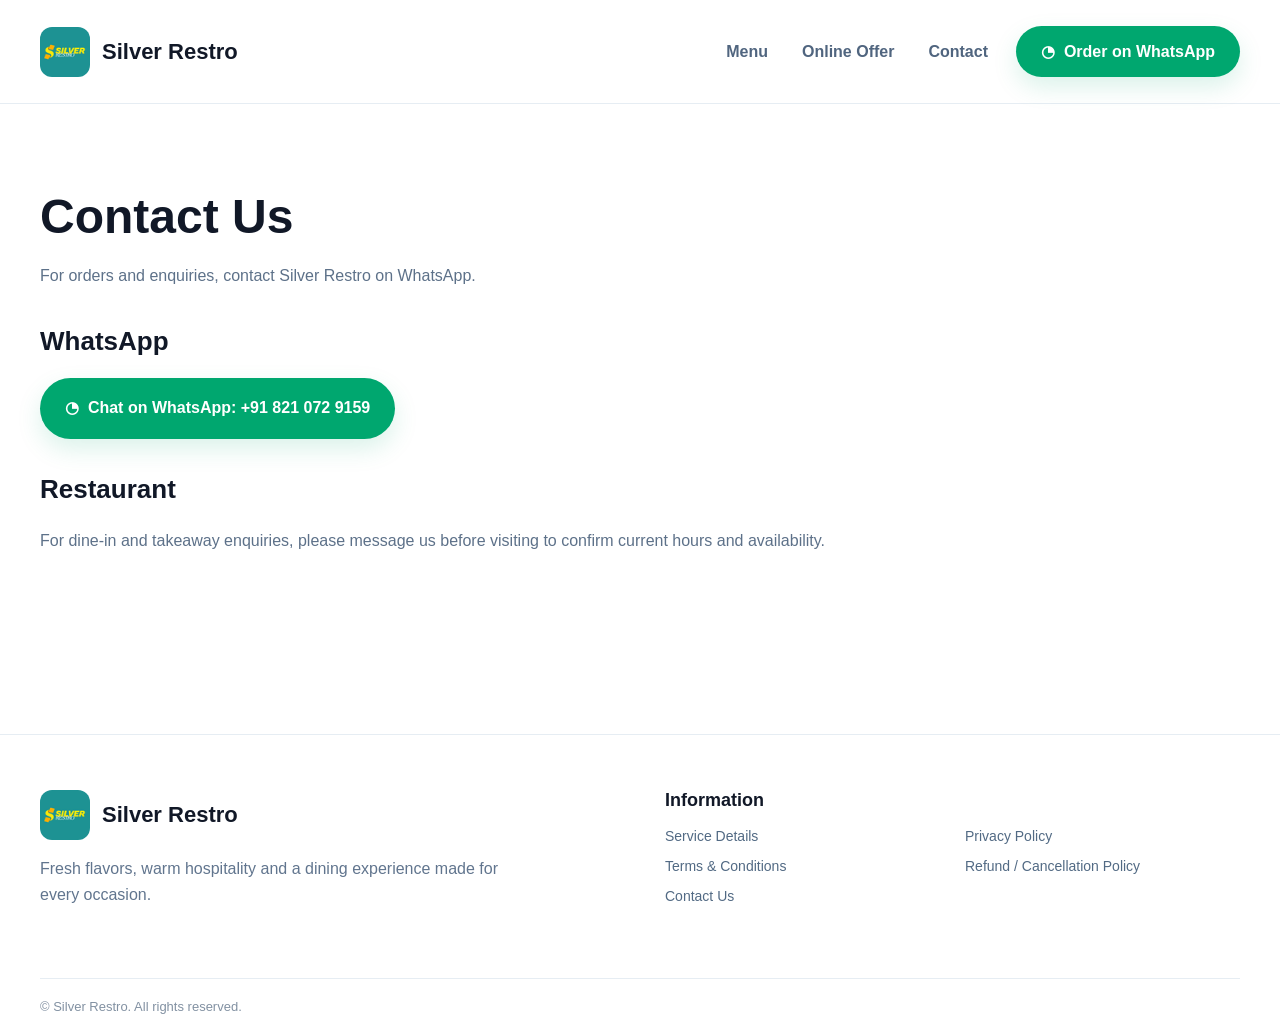
==== contact.html @ 43b251bc "Add files via upload" ====
<!DOCTYPE html><html lang="en"><head><meta charset="UTF-8"><meta name="viewport" content="width=device-width,initial-scale=1"><title>Contact Us | Silver Restro</title><link rel="icon" href="assets/logo.png"><link rel="stylesheet" href="style.css"></head><body><header class="header"><div class="container nav"><a class="brand" href="index.html"><img src="assets/logo.png" alt="Silver Restro"><span>Silver Restro</span></a><nav><a href="index.html#menu">Menu</a><a href="index.html#offer">Online Offer</a><a href="contact.html">Contact</a></nav><a class="btn wa" href="https://wa.me/918210729159" target="_blank" rel="noopener">◔ &nbsp;Order on WhatsApp</a></div></header><main class="page"><div class="container"><h1>Contact Us</h1><p>For orders and enquiries, contact Silver Restro on WhatsApp.</p>
<h2>WhatsApp</h2><p><a class="btn wa" href="https://wa.me/918210729159" target="_blank" rel="noopener">◔ &nbsp;Chat on WhatsApp: +91 821 072 9159</a></p>
<h2>Restaurant</h2><p>For dine-in and takeaway enquiries, please message us before visiting to confirm current hours and availability.</p></div></main><footer><div class="container footer-top"><div><a class="brand" href="index.html"><img src="assets/logo.png" alt=""><span>Silver Restro</span></a><p>Fresh flavors, warm hospitality and a dining experience made for every occasion.</p></div><div class="footer-links"><h4>Information</h4><a href="service-details.html">Service Details</a><a href="privacy-policy.html">Privacy Policy</a><a href="terms-conditions.html">Terms &amp; Conditions</a><a href="refund-policy.html">Refund / Cancellation Policy</a><a href="contact.html">Contact Us</a></div></div><div class="container copyright">© <span id="year"></span> Silver Restro. All rights reserved.</div></footer><script src="script.js"></script></body></html>
---- style.css ----
*{box-sizing:border-box}:root{--ink:#071023;--muted:#61758e;--green:#00a76f;--green2:#008e60;--orange:#f18a00;--line:#e6edf3;--soft:#f7fafc}html{scroll-behavior:smooth}body{margin:0;color:#111827;font-family:"DM Sans",sans-serif;background:#fff}a{text-decoration:none;color:inherit}.container{width:min(1200px,calc(100% - 40px));margin:auto}.header{height:104px;border-bottom:1px solid var(--line);background:#fff;display:flex;align-items:center}.nav{display:flex;align-items:center;gap:28px}.brand{display:flex;align-items:center;gap:12px;font-family:Manrope,sans-serif;font-weight:800;font-size:22px}.brand img{width:50px;height:50px;object-fit:cover;border-radius:12px}.nav nav{display:flex;gap:34px;margin-left:auto}.nav nav a{font-weight:600;color:#50657f}.btn{display:inline-flex;align-items:center;justify-content:center;border-radius:999px;padding:16px 25px;font-weight:700;transition:.2s}.btn:hover{transform:translateY(-2px)}.dark{background:var(--ink);color:#fff}.wa{background:var(--green);color:#fff;box-shadow:0 10px 25px #00a76f25}.hero{padding:105px 0}.hero-grid{display:grid;grid-template-columns:1fr 1fr;gap:70px;align-items:center}.rating{display:inline-flex;gap:9px;align-items:center;padding:9px 17px;background:#f5f8fb;border:1px solid #dfe7ef;border-radius:999px;color:#f39a00;font-weight:700}.rating span{color:#405773}.hero h1{font:800 72px/1.05 Manrope,sans-serif;letter-spacing:-3px;margin:27px 0 22px}.lead{font-size:20px;line-height:1.7;color:var(--muted);max-width:610px}.actions{display:flex;gap:15px;margin:34px 0}.services{display:flex;flex-wrap:wrap;gap:16px 24px;color:#637b95}.services .green{color:#008e60}.services .orange{color:#e17c00}.hero-photo{position:relative;padding-bottom:35px}.hero-photo>img{width:100%;height:510px;display:block;object-fit:cover;border-radius:28px;box-shadow:0 20px 45px #15284018}.fresh{position:absolute;bottom:0;left:-25px;background:#fff;border:1px solid var(--line);box-shadow:0 14px 30px #15284020;border-radius:20px;padding:18px 23px;display:flex;gap:13px;align-items:center}.fresh>b{width:45px;height:45px;border-radius:50%;display:grid;place-items:center;background:#d7f8ea;font-size:22px}.fresh strong,.fresh small{display:block}.fresh small{color:#7890aa;margin-top:4px}.offer{padding:30px 0 95px}.offer-card{background:#effbf7;border:1px solid #d5f0e5;border-radius:28px;padding:55px;display:grid;grid-template-columns:1.15fr 1fr;gap:55px}.badge{display:inline-block;color:#008e60;background:#d9f7eb;border-radius:999px;padding:8px 14px;font-size:12px;font-weight:800;letter-spacing:1.5px}.offer h2{font:800 44px/1.15 Manrope,sans-serif;margin:18px 0}.offer h2 em{font-style:normal;color:var(--green)}.offer p{color:var(--muted);line-height:1.7;font-size:17px;max-width:600px}.available{margin-top:18px;color:#008e60;font-weight:700}.offer-stats{display:grid;grid-template-columns:1fr 1fr;gap:15px}.offer-stats>div{background:#fff;border:1px solid #dcefe8;border-radius:18px;padding:22px}.offer-stats b{font:800 30px Manrope,sans-serif;display:block}.offer-stats span{font-size:11px;font-weight:800;letter-spacing:1.2px;color:#50657f}.offer-stats small{display:block;color:#8193a7;margin-top:8px}.menu-section{background:var(--soft);padding:95px 0}.heading{text-align:center;max-width:700px;margin:0 auto 45px}.heading>span,.contact-card>div>span{color:var(--green);font-size:12px;font-weight:800;letter-spacing:2px}.heading h2,.contact h2{font:800 40px Manrope,sans-serif;margin:12px 0}.heading p,.contact p{color:var(--muted);line-height:1.6}.menu-grid{display:grid;grid-template-columns:repeat(3,1fr);gap:22px}.dish{background:#fff;border:1px solid #e3eaf0;border-radius:22px;overflow:hidden;box-shadow:0 8px 25px #15284008}.dish>img{width:100%;height:230px;object-fit:cover;display:block}.dish-body{padding:21px}.tags{display:flex;gap:7px;flex-wrap:wrap}.tags span,.tags i{font-style:normal;font-size:10px;font-weight:800;letter-spacing:.8px;border-radius:999px;padding:6px 9px;background:#edf3f7;color:#50657f}.tags i{background:#d9f7eb;color:#008e60}.dish h3{font:700 22px Manrope,sans-serif;margin:15px 0 6px;display:inline-block}.dish-body>strong{float:right;margin-top:16px;font-size:19px}.dish p{clear:both;color:var(--muted);line-height:1.55;margin:10px 0 0}.menu-order{text-align:center;margin-top:35px}.contact{padding:90px 0}.contact-card{background:#f0fbf7;border:1px solid #d7f0e6;border-radius:28px;padding:48px;display:flex;align-items:center;justify-content:space-between;gap:30px}.contact h2{margin:10px 0}.contact p{margin:7px 0}.contact-card .btn{white-space:nowrap}footer{border-top:1px solid var(--line);background:#fff}.footer-top{display:grid;grid-template-columns:1fr 1fr;gap:50px;padding:55px 0}.footer-top p{color:var(--muted);max-width:480px;line-height:1.6}.footer-links{display:grid;grid-template-columns:1fr 1fr;align-content:start;gap:14px 25px}.footer-links h4{grid-column:1/-1;margin:0 0 3px;font:700 18px Manrope,sans-serif}.footer-links a{color:#526a84;font-size:14px}.copyright{border-top:1px solid var(--line);padding:20px 0;color:#8291a2;font-size:13px}.page{padding:85px 0;min-height:70vh}.page h1{font:800 48px Manrope,sans-serif;margin:0 0 18px}.page h2{font:700 26px Manrope,sans-serif;margin-top:35px}.page p,.page li{color:#5d7189;line-height:1.8}.hamburger{display:none;border:0;background:none;font-size:25px}
@media(max-width:900px){.nav nav,.nav>.btn{display:none}.hamburger{display:block;margin-left:auto}.hero{padding:65px 0}.hero-grid{grid-template-columns:1fr;gap:45px}.hero h1{font-size:58px}.hero-photo>img{height:420px}.offer-card{grid-template-columns:1fr;padding:38px}.menu-grid{grid-template-columns:1fr 1fr}.footer-top{grid-template-columns:1fr}}
@media(max-width:600px){.container{width:calc(100% - 30px)}.header{height:82px}.brand{font-size:19px}.brand img{width:43px;height:43px}.hero h1{font-size:45px;letter-spacing:-2px}.lead{font-size:17px}.actions{flex-direction:column}.actions .btn{width:100%}.hero-photo>img{height:330px;border-radius:21px}.fresh{left:10px;right:10px}.offer{padding-bottom:65px}.offer-card{padding:28px 22px}.offer h2{font-size:34px}.offer-stats{grid-template-columns:1fr 1fr}.menu-grid{grid-template-columns:1fr}.dish>img{height:245px}.heading h2,.contact h2{font-size:31px}.contact-card{padding:30px 23px;display:block}.contact-card .btn{width:100%;margin-top:20px}.footer-links{grid-template-columns:1fr}.footer-links h4{grid-column:auto}}
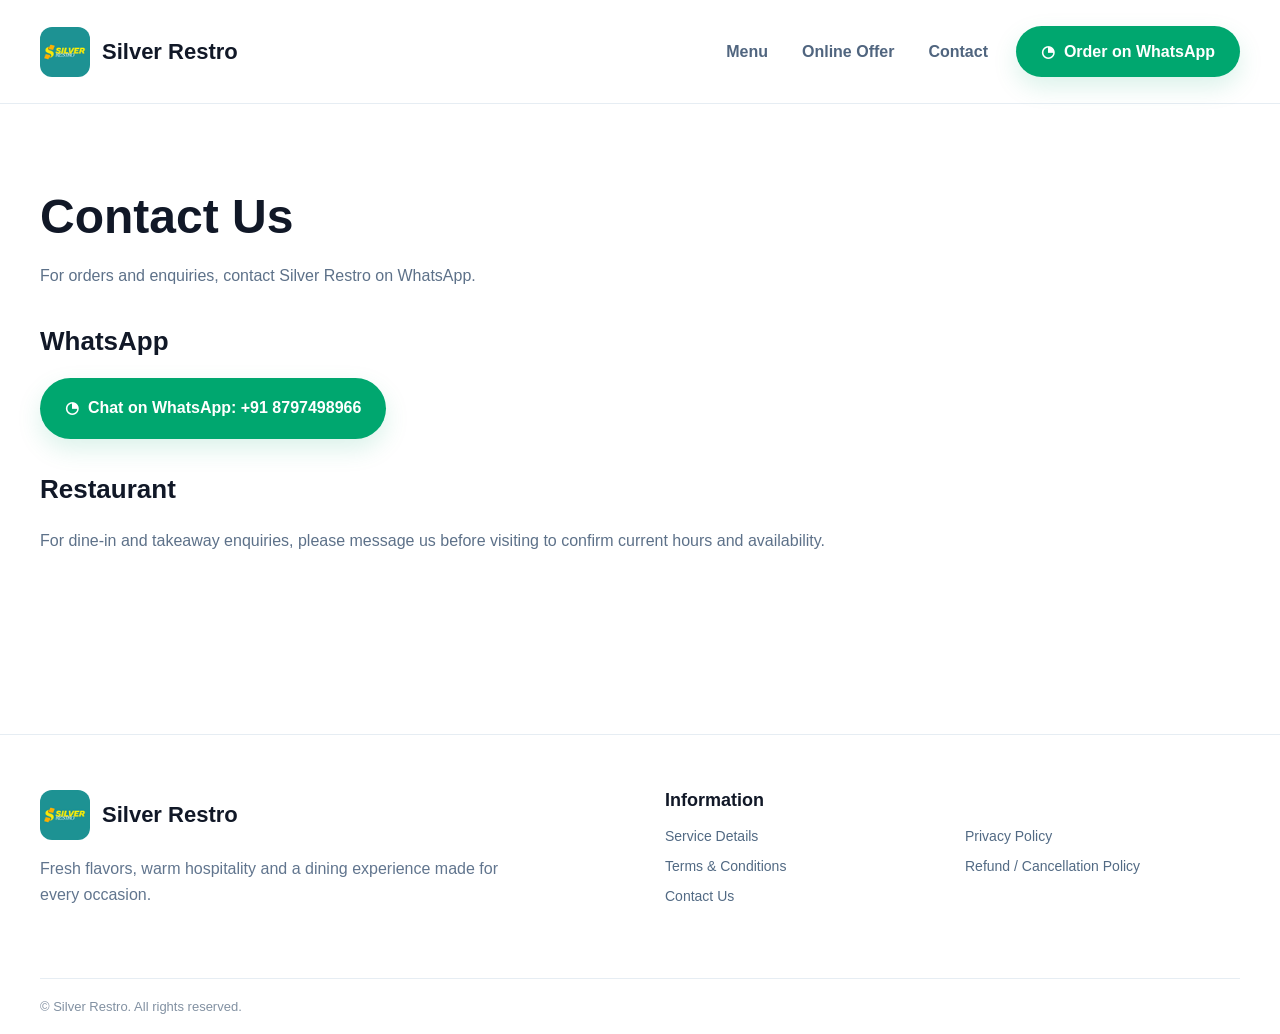
==== commit 0c394e8a: "Change WhatsApp number in contact.html Updated WhatsApp contact number for customer inquiries." ====
--- a/contact.html
+++ b/contact.html
@@ -1,3 +1,3 @@
-<!DOCTYPE html><html lang="en"><head><meta charset="UTF-8"><meta name="viewport" content="width=device-width,initial-scale=1"><title>Contact Us | Silver Restro</title><link rel="icon" href="assets/logo.png"><link rel="stylesheet" href="style.css"></head><body><header class="header"><div class="container nav"><a class="brand" href="index.html"><img src="assets/logo.png" alt="Silver Restro"><span>Silver Restro</span></a><nav><a href="index.html#menu">Menu</a><a href="index.html#offer">Online Offer</a><a href="contact.html">Contact</a></nav><a class="btn wa" href="https://wa.me/918210729159" target="_blank" rel="noopener">◔ &nbsp;Order on WhatsApp</a></div></header><main class="page"><div class="container"><h1>Contact Us</h1><p>For orders and enquiries, contact Silver Restro on WhatsApp.</p>
-<h2>WhatsApp</h2><p><a class="btn wa" href="https://wa.me/918210729159" target="_blank" rel="noopener">◔ &nbsp;Chat on WhatsApp: +91 821 072 9159</a></p>
-<h2>Restaurant</h2><p>For dine-in and takeaway enquiries, please message us before visiting to confirm current hours and availability.</p></div></main><footer><div class="container footer-top"><div><a class="brand" href="index.html"><img src="assets/logo.png" alt=""><span>Silver Restro</span></a><p>Fresh flavors, warm hospitality and a dining experience made for every occasion.</p></div><div class="footer-links"><h4>Information</h4><a href="service-details.html">Service Details</a><a href="privacy-policy.html">Privacy Policy</a><a href="terms-conditions.html">Terms &amp; Conditions</a><a href="refund-policy.html">Refund / Cancellation Policy</a><a href="contact.html">Contact Us</a></div></div><div class="container copyright">© <span id="year"></span> Silver Restro. All rights reserved.</div></footer><script src="script.js"></script></body></html>+<!DOCTYPE html><html lang="en"><head><meta charset="UTF-8"><meta name="viewport" content="width=device-width,initial-scale=1"><title>Contact Us | Silver Restro</title><link rel="icon" href="assets/logo.png"><link rel="stylesheet" href="style.css"></head><body><header class="header"><div class="container nav"><a class="brand" href="index.html"><img src="assets/logo.png" alt="Silver Restro"><span>Silver Restro</span></a><nav><a href="index.html#menu">Menu</a><a href="index.html#offer">Online Offer</a><a href="contact.html">Contact</a></nav><a class="btn wa" href="https://wa.me/918797498966" target="_blank" rel="noopener">◔ &nbsp;Order on WhatsApp</a></div></header><main class="page"><div class="container"><h1>Contact Us</h1><p>For orders and enquiries, contact Silver Restro on WhatsApp.</p>
+<h2>WhatsApp</h2><p><a class="btn wa" href="https://wa.me/918797498966" target="_blank" rel="noopener">◔ &nbsp;Chat on WhatsApp: +91 8797498966</a></p>
+<h2>Restaurant</h2><p>For dine-in and takeaway enquiries, please message us before visiting to confirm current hours and availability.</p></div></main><footer><div class="container footer-top"><div><a class="brand" href="index.html"><img src="assets/logo.png" alt=""><span>Silver Restro</span></a><p>Fresh flavors, warm hospitality and a dining experience made for every occasion.</p></div><div class="footer-links"><h4>Information</h4><a href="service-details.html">Service Details</a><a href="privacy-policy.html">Privacy Policy</a><a href="terms-conditions.html">Terms &amp; Conditions</a><a href="refund-policy.html">Refund / Cancellation Policy</a><a href="contact.html">Contact Us</a></div></div><div class="container copyright">© <span id="year"></span> Silver Restro. All rights reserved.</div></footer><script src="script.js"></script></body></html>
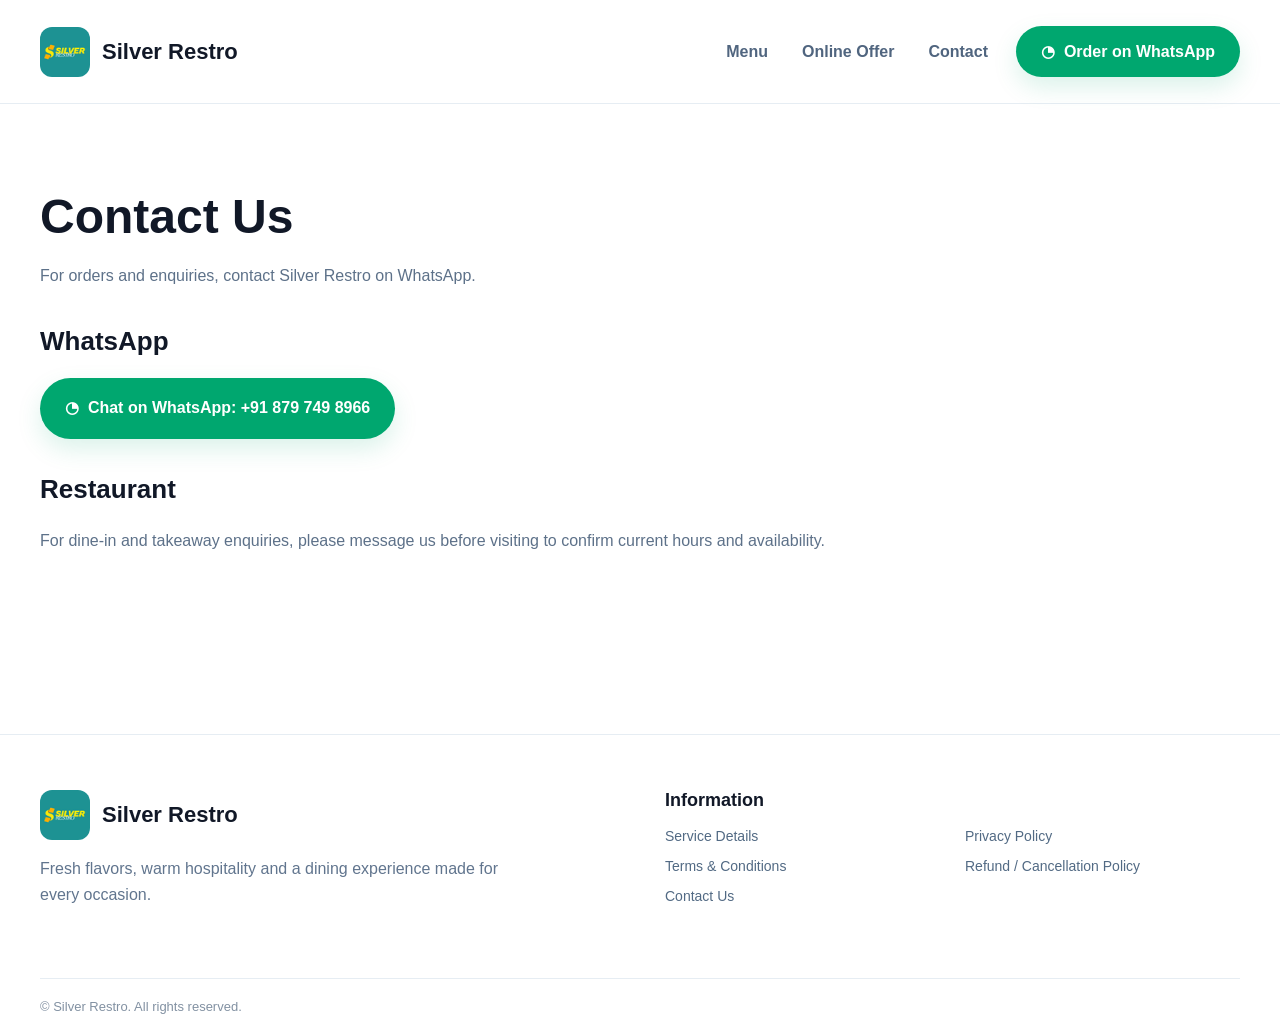
==== commit 87622c98: "Fix WhatsApp contact number formatting Updated WhatsApp contact number format in contact page." ====
--- a/contact.html
+++ b/contact.html
@@ -1,3 +1,3 @@
 <!DOCTYPE html><html lang="en"><head><meta charset="UTF-8"><meta name="viewport" content="width=device-width,initial-scale=1"><title>Contact Us | Silver Restro</title><link rel="icon" href="assets/logo.png"><link rel="stylesheet" href="style.css"></head><body><header class="header"><div class="container nav"><a class="brand" href="index.html"><img src="assets/logo.png" alt="Silver Restro"><span>Silver Restro</span></a><nav><a href="index.html#menu">Menu</a><a href="index.html#offer">Online Offer</a><a href="contact.html">Contact</a></nav><a class="btn wa" href="https://wa.me/918797498966" target="_blank" rel="noopener">◔ &nbsp;Order on WhatsApp</a></div></header><main class="page"><div class="container"><h1>Contact Us</h1><p>For orders and enquiries, contact Silver Restro on WhatsApp.</p>
-<h2>WhatsApp</h2><p><a class="btn wa" href="https://wa.me/918797498966" target="_blank" rel="noopener">◔ &nbsp;Chat on WhatsApp: +91 8797498966</a></p>
+<h2>WhatsApp</h2><p><a class="btn wa" href="https://wa.me/918797498966" target="_blank" rel="noopener">◔ &nbsp;Chat on WhatsApp: +91 879 749 8966</a></p>
 <h2>Restaurant</h2><p>For dine-in and takeaway enquiries, please message us before visiting to confirm current hours and availability.</p></div></main><footer><div class="container footer-top"><div><a class="brand" href="index.html"><img src="assets/logo.png" alt=""><span>Silver Restro</span></a><p>Fresh flavors, warm hospitality and a dining experience made for every occasion.</p></div><div class="footer-links"><h4>Information</h4><a href="service-details.html">Service Details</a><a href="privacy-policy.html">Privacy Policy</a><a href="terms-conditions.html">Terms &amp; Conditions</a><a href="refund-policy.html">Refund / Cancellation Policy</a><a href="contact.html">Contact Us</a></div></div><div class="container copyright">© <span id="year"></span> Silver Restro. All rights reserved.</div></footer><script src="script.js"></script></body></html>
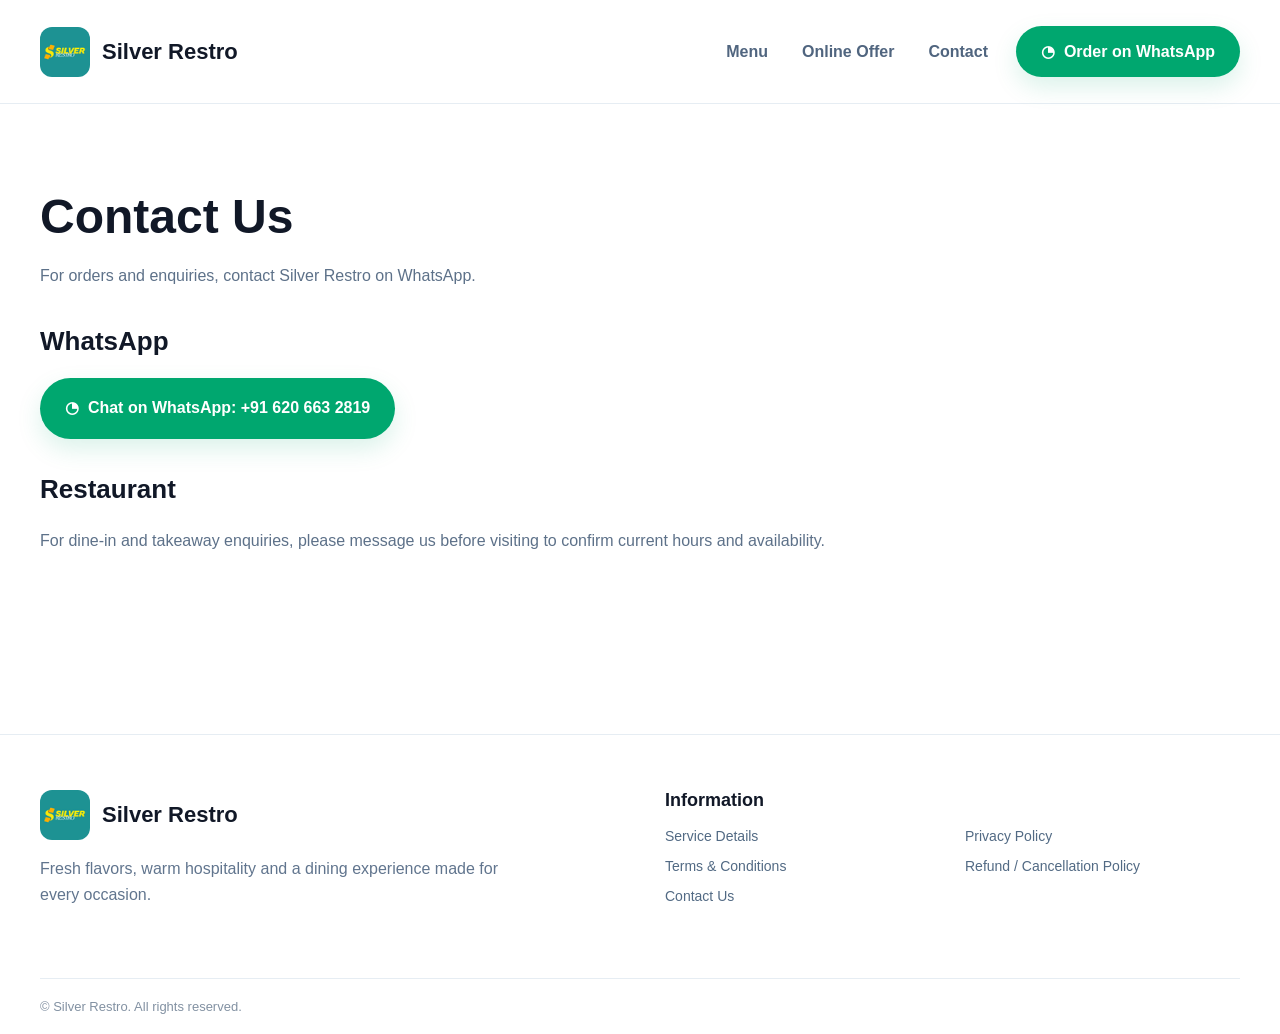
==== commit 84c3a474: "Update WhatsApp contact numbers in contact.html" ====
--- a/contact.html
+++ b/contact.html
@@ -1,3 +1,3 @@
-<!DOCTYPE html><html lang="en"><head><meta charset="UTF-8"><meta name="viewport" content="width=device-width,initial-scale=1"><title>Contact Us | Silver Restro</title><link rel="icon" href="assets/logo.png"><link rel="stylesheet" href="style.css"></head><body><header class="header"><div class="container nav"><a class="brand" href="index.html"><img src="assets/logo.png" alt="Silver Restro"><span>Silver Restro</span></a><nav><a href="index.html#menu">Menu</a><a href="index.html#offer">Online Offer</a><a href="contact.html">Contact</a></nav><a class="btn wa" href="https://wa.me/918797498966" target="_blank" rel="noopener">◔ &nbsp;Order on WhatsApp</a></div></header><main class="page"><div class="container"><h1>Contact Us</h1><p>For orders and enquiries, contact Silver Restro on WhatsApp.</p>
-<h2>WhatsApp</h2><p><a class="btn wa" href="https://wa.me/918797498966" target="_blank" rel="noopener">◔ &nbsp;Chat on WhatsApp: +91 879 749 8966</a></p>
+<!DOCTYPE html><html lang="en"><head><meta charset="UTF-8"><meta name="viewport" content="width=device-width,initial-scale=1"><title>Contact Us | Silver Restro</title><link rel="icon" href="assets/logo.png"><link rel="stylesheet" href="style.css"></head><body><header class="header"><div class="container nav"><a class="brand" href="index.html"><img src="assets/logo.png" alt="Silver Restro"><span>Silver Restro</span></a><nav><a href="index.html#menu">Menu</a><a href="index.html#offer">Online Offer</a><a href="contact.html">Contact</a></nav><a class="btn wa" href="https://wa.me/916206632819" target="_blank" rel="noopener">◔ &nbsp;Order on WhatsApp</a></div></header><main class="page"><div class="container"><h1>Contact Us</h1><p>For orders and enquiries, contact Silver Restro on WhatsApp.</p>
+<h2>WhatsApp</h2><p><a class="btn wa" href="https://wa.me/916206632819" target="_blank" rel="noopener">◔ &nbsp;Chat on WhatsApp: +91 620 663 2819</a></p>
 <h2>Restaurant</h2><p>For dine-in and takeaway enquiries, please message us before visiting to confirm current hours and availability.</p></div></main><footer><div class="container footer-top"><div><a class="brand" href="index.html"><img src="assets/logo.png" alt=""><span>Silver Restro</span></a><p>Fresh flavors, warm hospitality and a dining experience made for every occasion.</p></div><div class="footer-links"><h4>Information</h4><a href="service-details.html">Service Details</a><a href="privacy-policy.html">Privacy Policy</a><a href="terms-conditions.html">Terms &amp; Conditions</a><a href="refund-policy.html">Refund / Cancellation Policy</a><a href="contact.html">Contact Us</a></div></div><div class="container copyright">© <span id="year"></span> Silver Restro. All rights reserved.</div></footer><script src="script.js"></script></body></html>
